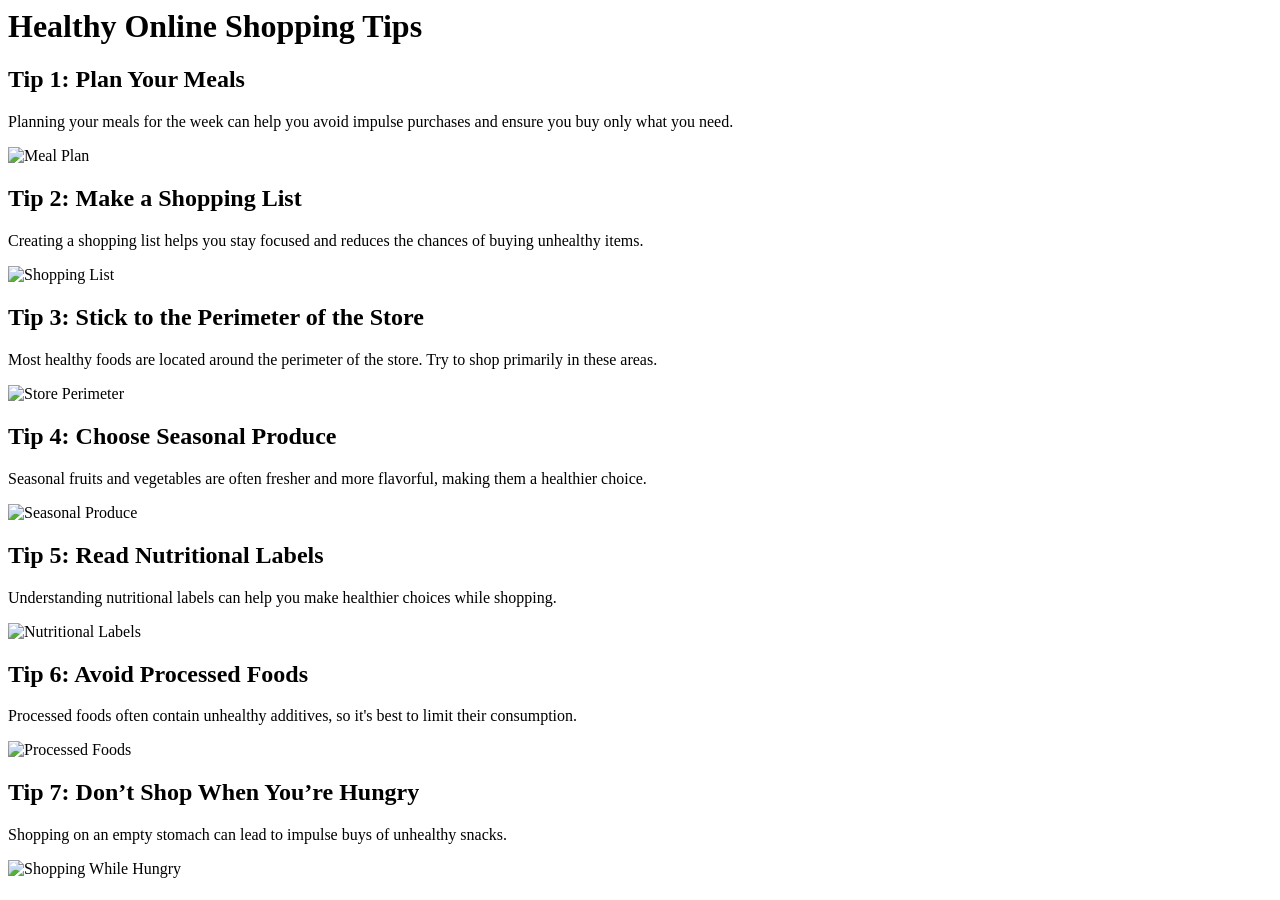
==== index.html @ 93de0075 "Update index.html with Healthy Online Shopping Tips blog post" ====
<html>
<head>
  <title>Healthy Online Shopping Tips</title>
</head>
<body>
  <h1>Healthy Online Shopping Tips</h1>
  <h2>Tip 1: Plan Your Meals</h2>
  <p>Planning your meals for the week can help you avoid impulse purchases and ensure you buy only what you need.</p>
  <img src="https://source.unsplash.com/featured/?meal-plan" alt="Meal Plan" />

  <h2>Tip 2: Make a Shopping List</h2>
  <p>Creating a shopping list helps you stay focused and reduces the chances of buying unhealthy items.</p>
  <img src="https://source.unsplash.com/featured/?shopping-list" alt="Shopping List" />

  <h2>Tip 3: Stick to the Perimeter of the Store</h2>
  <p>Most healthy foods are located around the perimeter of the store. Try to shop primarily in these areas.</p>
  <img src="https://source.unsplash.com/featured/?perimeter" alt="Store Perimeter" />

  <h2>Tip 4: Choose Seasonal Produce</h2>
  <p>Seasonal fruits and vegetables are often fresher and more flavorful, making them a healthier choice.</p>
  <img src="https://source.unsplash.com/featured/?seasonal-produce" alt="Seasonal Produce" />

  <h2>Tip 5: Read Nutritional Labels</h2>
  <p>Understanding nutritional labels can help you make healthier choices while shopping.</p>
  <img src="https://source.unsplash.com/featured/?nutritional-labels" alt="Nutritional Labels" />

  <h2>Tip 6: Avoid Processed Foods</h2>
  <p>Processed foods often contain unhealthy additives, so it's best to limit their consumption.</p>
  <img src="https://source.unsplash.com/featured/?processed-foods" alt="Processed Foods" />

  <h2>Tip 7: Don’t Shop When You’re Hungry</h2>
  <p>Shopping on an empty stomach can lead to impulse buys of unhealthy snacks.</p>
  <img src="https://source.unsplash.com/featured/?hungry-shopping" alt="Shopping While Hungry" />
</body>
</html>
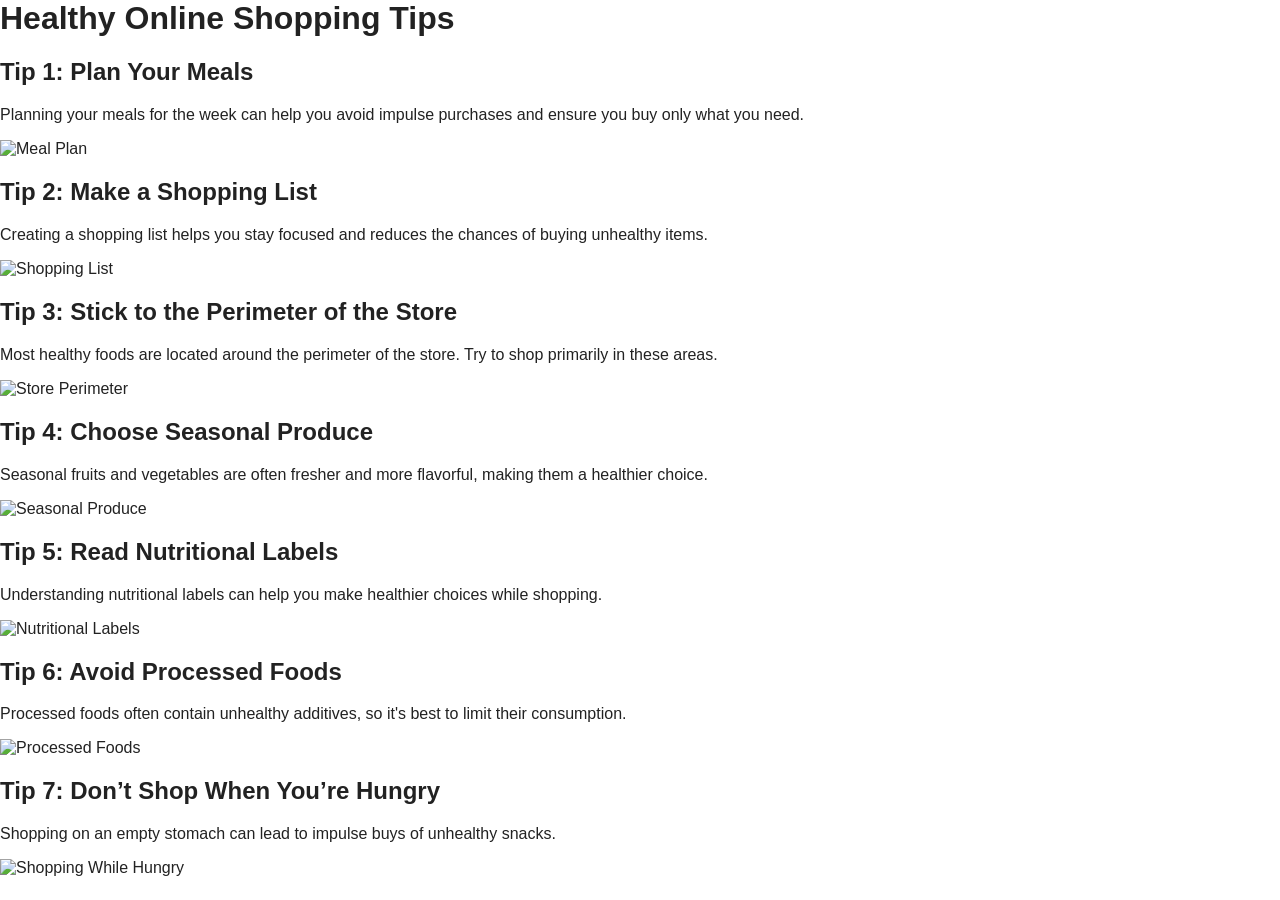
==== commit c20d8a45: "Update index.html" ====
--- a/index.html
+++ b/index.html
@@ -1,5 +1,9 @@
 <html>
 <head>
+  <meta charset="UTF-8">
+  <title>Wellness Basket Blog</title>
+  <meta name="viewport" content="width=device-width, initial-scale=1">
+  <link rel="stylesheet" href="style.css">
   <title>Healthy Online Shopping Tips</title>
 </head>
 <body>
@@ -32,4 +36,4 @@
   <p>Shopping on an empty stomach can lead to impulse buys of unhealthy snacks.</p>
   <img src="https://source.unsplash.com/featured/?hungry-shopping" alt="Shopping While Hungry" />
 </body>
-</html>+</html>
--- a/style.css
+++ b/style.css
@@ -0,0 +1,69 @@
+:root {
+    --jade: #00a86b;
+    --white: #fff;
+    --dark: #222;
+}
+
+body {
+    background: var(--white);
+    color: var(--dark);
+    font-family: 'Segoe UI', Arial, sans-serif;
+    margin: 0;
+    padding: 0;
+}
+
+header {
+    background: var(--jade);
+    color: var(--white);
+    padding: 1.5rem 1rem;
+    text-align: center;
+}
+
+header nav a {
+    color: var(--white);
+    margin: 0 1em;
+    text-decoration: none;
+    font-weight: bold;
+}
+
+header nav a:hover {
+    text-decoration: underline;
+}
+
+main {
+    max-width: 700px;
+    margin: 2rem auto;
+    padding: 0 1rem;
+}
+
+.blog-posts, .feedbacks {
+    background: #f6fff9;
+    border-radius: 8px;
+    box-shadow: 0 2px 6px rgba(0,0,0,0.03);
+    padding: 2rem;
+    margin-bottom: 2rem;
+}
+
+.post, .feedback {
+    background-color: var(--white);
+    border-left: 5px solid var(--jade);
+    margin-bottom: 1.5rem;
+    padding: 1rem 1.5rem;
+    border-radius: 4px;
+    box-shadow: 0 1px 3px rgba(0,0,0,0.02);
+}
+
+.date, .author {
+    color: #888;
+    font-size: 0.95em;
+    display: block;
+    margin-top: 0.5rem;
+}
+
+footer {
+    text-align: center;
+    padding: 1.5rem;
+    background: var(--jade);
+    color: var(--white);
+    margin-top: 4rem;
+}
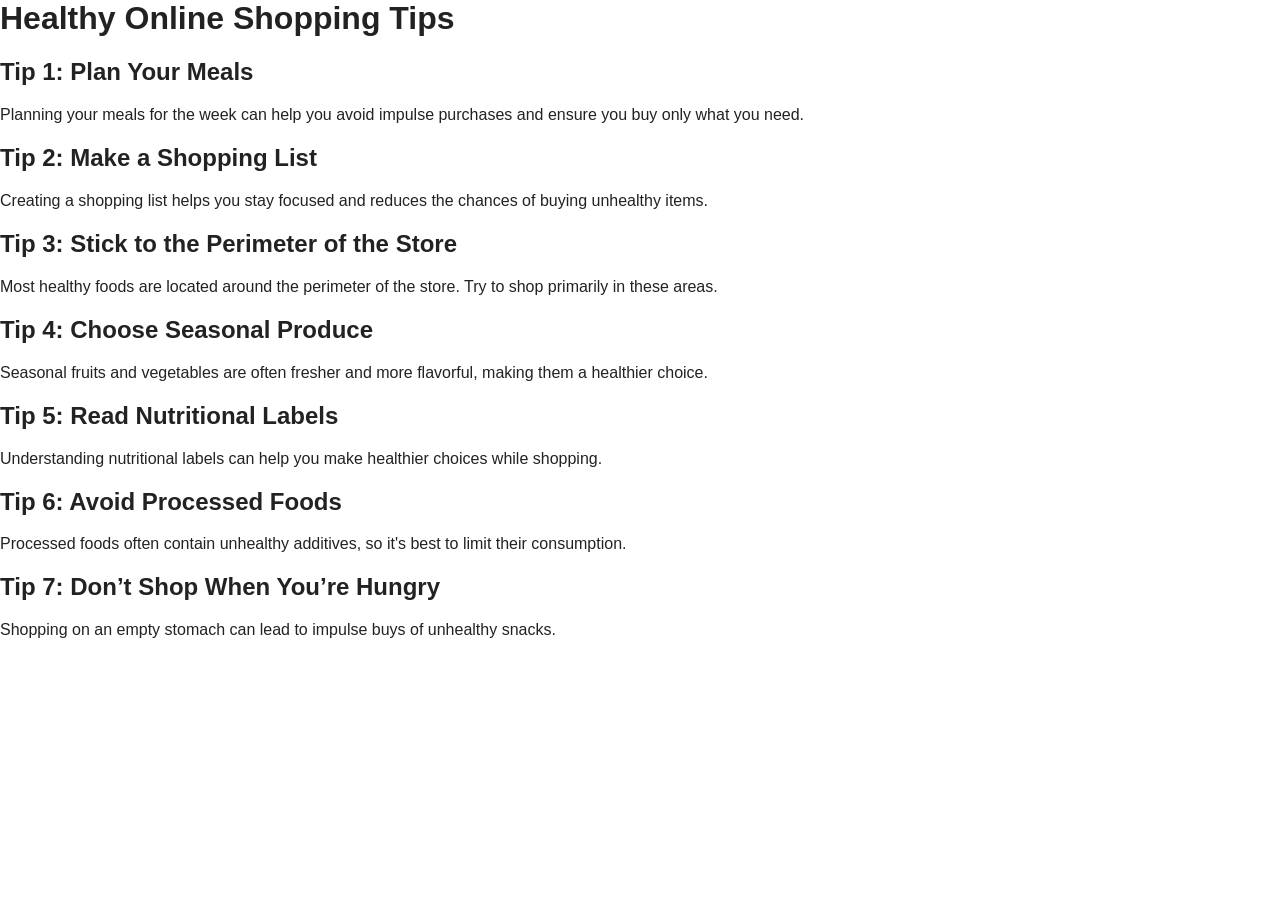
==== commit 2d3892f9: "Update index.html" ====
--- a/index.html
+++ b/index.html
@@ -4,36 +4,28 @@
   <title>Wellness Basket Blog</title>
   <meta name="viewport" content="width=device-width, initial-scale=1">
   <link rel="stylesheet" href="style.css">
-  <title>Healthy Online Shopping Tips</title>
 </head>
 <body>
   <h1>Healthy Online Shopping Tips</h1>
   <h2>Tip 1: Plan Your Meals</h2>
   <p>Planning your meals for the week can help you avoid impulse purchases and ensure you buy only what you need.</p>
-  <img src="https://source.unsplash.com/featured/?meal-plan" alt="Meal Plan" />
-
+  
   <h2>Tip 2: Make a Shopping List</h2>
   <p>Creating a shopping list helps you stay focused and reduces the chances of buying unhealthy items.</p>
-  <img src="https://source.unsplash.com/featured/?shopping-list" alt="Shopping List" />
 
   <h2>Tip 3: Stick to the Perimeter of the Store</h2>
   <p>Most healthy foods are located around the perimeter of the store. Try to shop primarily in these areas.</p>
-  <img src="https://source.unsplash.com/featured/?perimeter" alt="Store Perimeter" />
 
   <h2>Tip 4: Choose Seasonal Produce</h2>
   <p>Seasonal fruits and vegetables are often fresher and more flavorful, making them a healthier choice.</p>
-  <img src="https://source.unsplash.com/featured/?seasonal-produce" alt="Seasonal Produce" />
 
   <h2>Tip 5: Read Nutritional Labels</h2>
   <p>Understanding nutritional labels can help you make healthier choices while shopping.</p>
-  <img src="https://source.unsplash.com/featured/?nutritional-labels" alt="Nutritional Labels" />
 
   <h2>Tip 6: Avoid Processed Foods</h2>
   <p>Processed foods often contain unhealthy additives, so it's best to limit their consumption.</p>
-  <img src="https://source.unsplash.com/featured/?processed-foods" alt="Processed Foods" />
 
   <h2>Tip 7: Don’t Shop When You’re Hungry</h2>
   <p>Shopping on an empty stomach can lead to impulse buys of unhealthy snacks.</p>
-  <img src="https://source.unsplash.com/featured/?hungry-shopping" alt="Shopping While Hungry" />
 </body>
 </html>
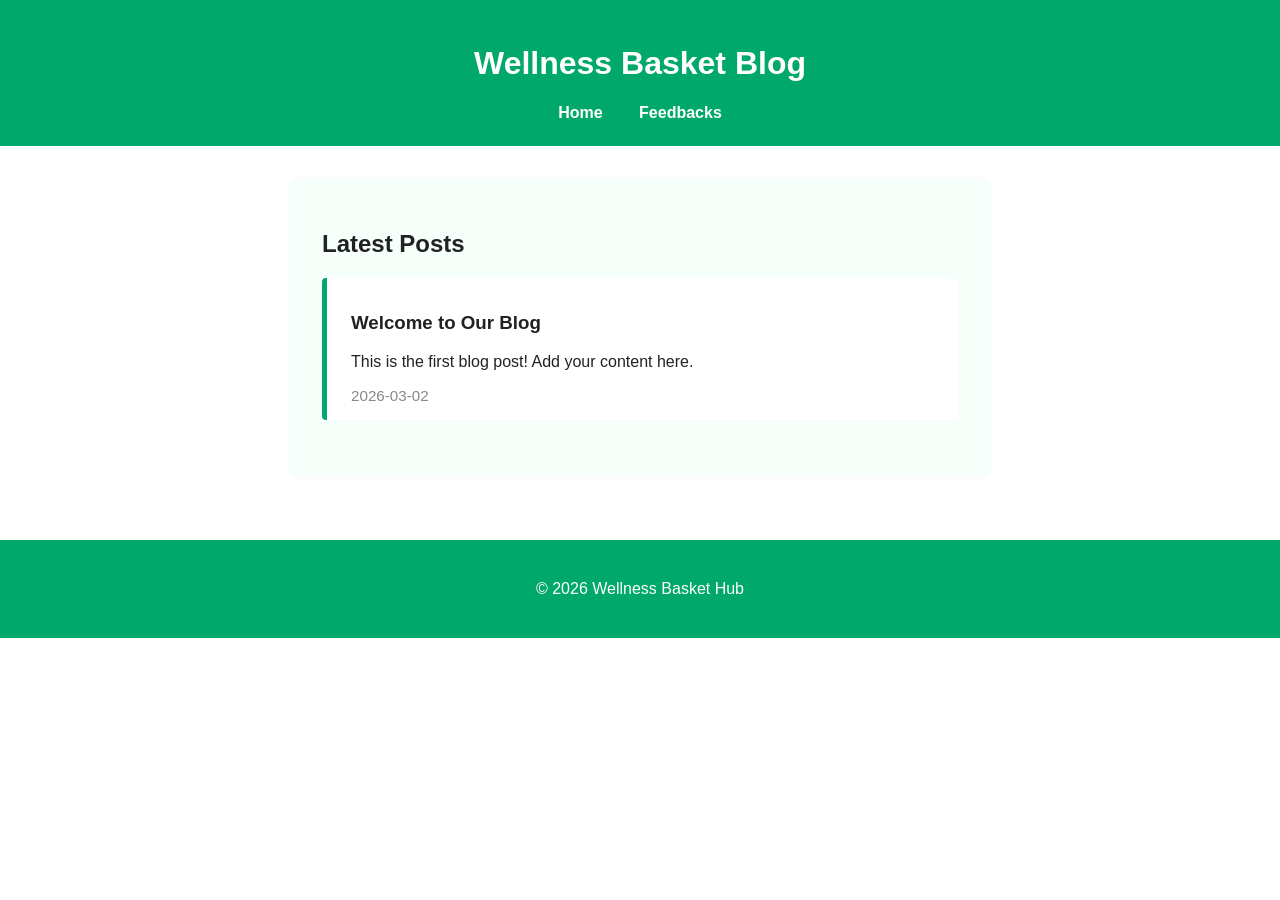
==== commit e9b5a584: "Update index.html" ====
--- a/index.html
+++ b/index.html
@@ -1,31 +1,32 @@
-<html>
+<!DOCTYPE html>
+<html lang="en">
 <head>
-  <meta charset="UTF-8">
-  <title>Wellness Basket Blog</title>
-  <meta name="viewport" content="width=device-width, initial-scale=1">
-  <link rel="stylesheet" href="style.css">
+    <meta charset="UTF-8">
+    <title>Wellness Basket Blog</title>
+    <meta name="viewport" content="width=device-width, initial-scale=1">
+    <link rel="stylesheet" href="style.css">
 </head>
 <body>
-  <h1>Healthy Online Shopping Tips</h1>
-  <h2>Tip 1: Plan Your Meals</h2>
-  <p>Planning your meals for the week can help you avoid impulse purchases and ensure you buy only what you need.</p>
-  
-  <h2>Tip 2: Make a Shopping List</h2>
-  <p>Creating a shopping list helps you stay focused and reduces the chances of buying unhealthy items.</p>
-
-  <h2>Tip 3: Stick to the Perimeter of the Store</h2>
-  <p>Most healthy foods are located around the perimeter of the store. Try to shop primarily in these areas.</p>
-
-  <h2>Tip 4: Choose Seasonal Produce</h2>
-  <p>Seasonal fruits and vegetables are often fresher and more flavorful, making them a healthier choice.</p>
-
-  <h2>Tip 5: Read Nutritional Labels</h2>
-  <p>Understanding nutritional labels can help you make healthier choices while shopping.</p>
-
-  <h2>Tip 6: Avoid Processed Foods</h2>
-  <p>Processed foods often contain unhealthy additives, so it's best to limit their consumption.</p>
-
-  <h2>Tip 7: Don’t Shop When You’re Hungry</h2>
-  <p>Shopping on an empty stomach can lead to impulse buys of unhealthy snacks.</p>
+    <header>
+        <h1>Wellness Basket Blog</h1>
+        <nav>
+            <a href="index.html">Home</a>
+            <a href="feedbacks.html">Feedbacks</a>
+        </nav>
+    </header>
+    <main>
+        <section class="blog-posts">
+            <h2>Latest Posts</h2>
+            <!-- Example post -->
+            <article class="post">
+                <h3>Welcome to Our Blog</h3>
+                <p>This is the first blog post! Add your content here.</p>
+                <span class="date">2026-03-02</span>
+            </article>
+        </section>
+    </main>
+    <footer>
+        <p>&copy; 2026 Wellness Basket Hub</p>
+    </footer>
 </body>
 </html>
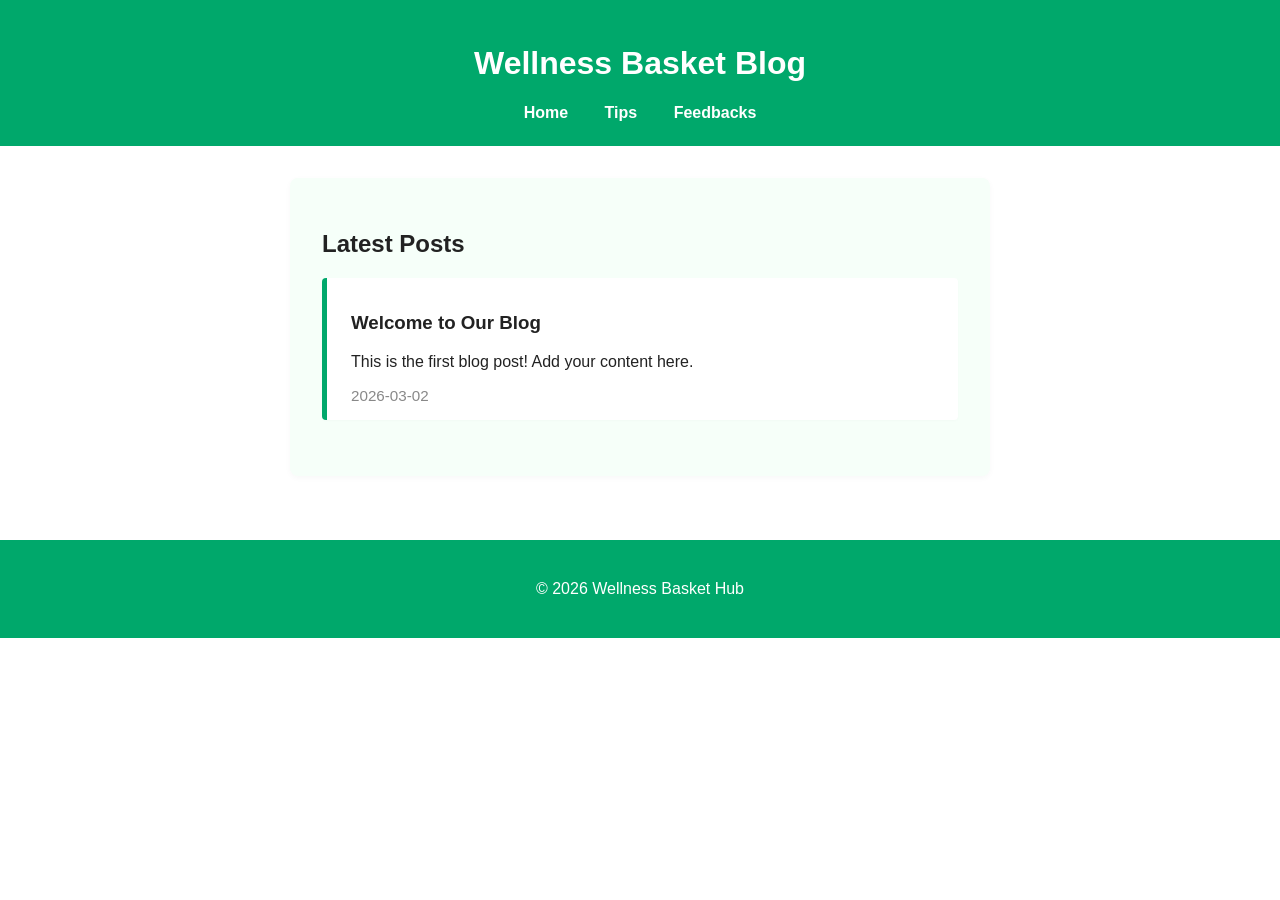
==== commit 8d4521ea: "Update index.html" ====
--- a/index.html
+++ b/index.html
@@ -11,6 +11,7 @@
         <h1>Wellness Basket Blog</h1>
         <nav>
             <a href="index.html">Home</a>
+            <a href="tips.html">Tips</a>
             <a href="feedbacks.html">Feedbacks</a>
         </nav>
     </header>
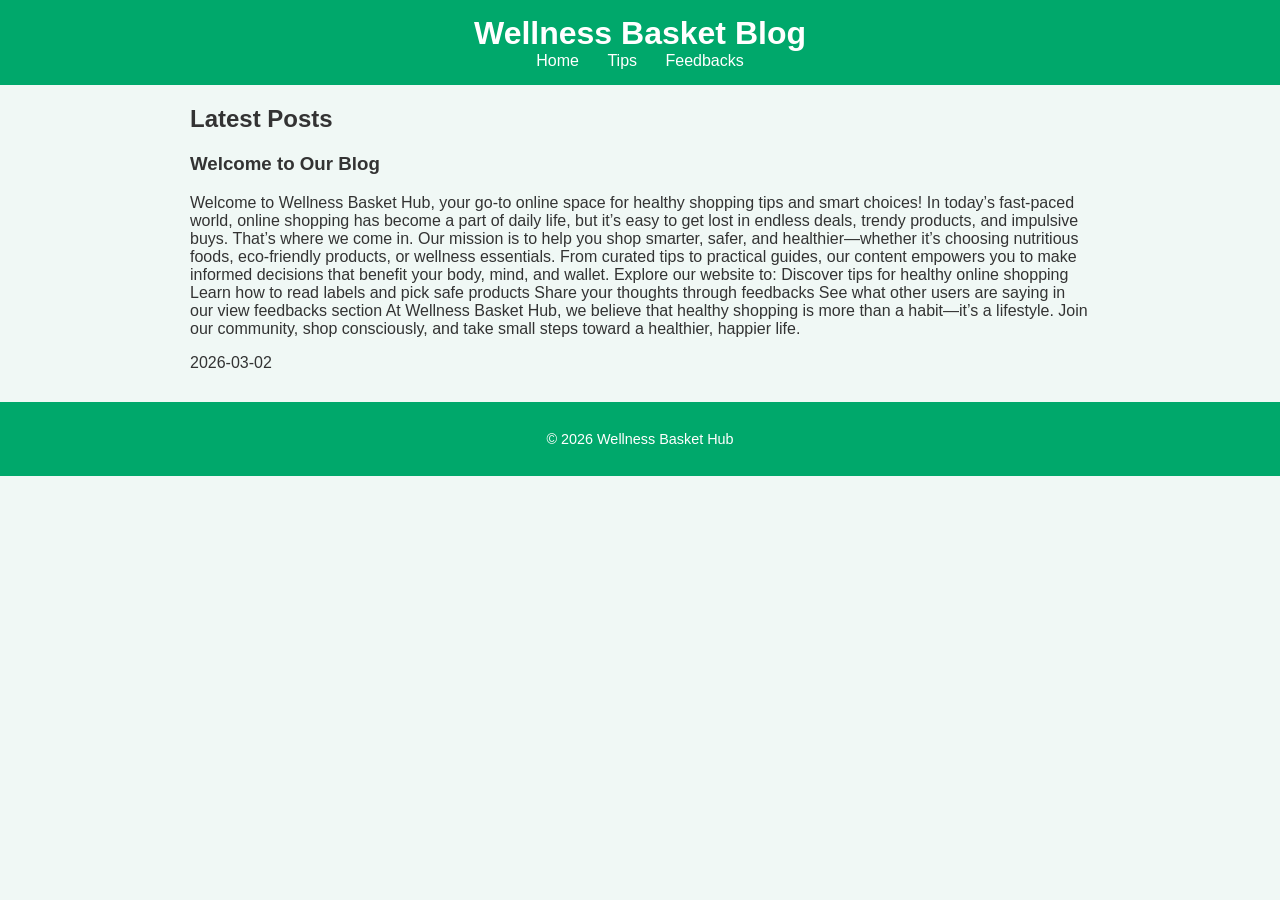
==== commit 397d56fa: "Update index.html" ====
--- a/index.html
+++ b/index.html
@@ -21,7 +21,21 @@
             <!-- Example post -->
             <article class="post">
                 <h3>Welcome to Our Blog</h3>
-                <p>This is the first blog post! Add your content here.</p>
+                <p>Welcome to Wellness Basket Hub, your go-to online space for healthy shopping tips and smart choices! In today’s fast-paced world, online shopping has become a part of daily life, but it’s easy to get lost in endless deals, trendy products, and impulsive buys. That’s where we come in.
+
+Our mission is to help you shop smarter, safer, and healthier—whether it’s choosing nutritious foods, eco-friendly products, or wellness essentials. From curated tips to practical guides, our content empowers you to make informed decisions that benefit your body, mind, and wallet.
+
+Explore our website to:
+
+Discover tips for healthy online shopping
+
+Learn how to read labels and pick safe products
+
+Share your thoughts through feedbacks
+
+See what other users are saying in our view feedbacks section
+
+At Wellness Basket Hub, we believe that healthy shopping is more than a habit—it’s a lifestyle. Join our community, shop consciously, and take small steps toward a healthier, happier life. </p>
                 <span class="date">2026-03-02</span>
             </article>
         </section>
@@ -29,5 +43,6 @@
     <footer>
         <p>&copy; 2026 Wellness Basket Hub</p>
     </footer>
+<script src="script.js"></script>
 </body>
 </html>
--- a/style.css
+++ b/style.css
@@ -1,69 +1,168 @@
-:root {
-    --jade: #00a86b;
-    --white: #fff;
-    --dark: #222;
+/* Base styling */
+body {
+    font-family: 'Segoe UI', Tahoma, Geneva, Verdana, sans-serif;
+    margin: 0;
+    padding: 0;
+    background-color: #f0f8f5; /* soft minty background */
+    color: #333;
 }
 
-body {
-    background: var(--white);
-    color: var(--dark);
-    font-family: 'Segoe UI', Arial, sans-serif;
-    margin: 0;
-    padding: 0;
+header, footer {
+    background-color: #00A86B; /* jade green */
+    color: white;
+    text-align: center;
+    padding: 15px 0;
 }
 
-header {
-    background: var(--jade);
-    color: var(--white);
-    padding: 1.5rem 1rem;
-    text-align: center;
+header h1 {
+    margin: 0;
+    font-size: 2rem;
+    font-weight: 600;
 }
 
-header nav a {
-    color: var(--white);
-    margin: 0 1em;
+nav a {
+    margin: 0 12px;
     text-decoration: none;
-    font-weight: bold;
+    color: white;
+    font-weight: 500;
+    transition: all 0.3s ease;
 }
 
-header nav a:hover {
-    text-decoration: underline;
+nav a:hover {
+    color: #f0f8f5;
+    text-shadow: 1px 1px 2px #00000020;
 }
 
+/* Main content */
 main {
-    max-width: 700px;
-    margin: 2rem auto;
-    padding: 0 1rem;
+    max-width: 900px;
+    margin: 20px auto;
+    padding: 0 15px;
 }
 
-.blog-posts, .feedbacks {
-    background: #f6fff9;
-    border-radius: 8px;
-    box-shadow: 0 2px 6px rgba(0,0,0,0.03);
-    padding: 2rem;
-    margin-bottom: 2rem;
+/* Feedback Intro */
+.feedback-intro {
+    background-color: #e0f3eb; /* light jade */
+    border-left: 5px solid #00A86B;
+    padding: 15px 20px;
+    border-radius: 10px;
+    margin-bottom: 25px;
 }
 
-.post, .feedback {
-    background-color: var(--white);
-    border-left: 5px solid var(--jade);
-    margin-bottom: 1.5rem;
-    padding: 1rem 1.5rem;
-    border-radius: 4px;
-    box-shadow: 0 1px 3px rgba(0,0,0,0.02);
+.feedback-intro h2 {
+    margin-top: 0;
+    color: #007f57;
 }
 
-.date, .author {
-    color: #888;
-    font-size: 0.95em;
-    display: block;
-    margin-top: 0.5rem;
+/* Feedback Form */
+.feedback-form {
+    background-color: white;
+    padding: 20px 25px;
+    border-radius: 12px;
+    box-shadow: 0 4px 8px rgba(0,0,0,0.1);
+    margin-bottom: 30px;
 }
 
+.feedback-form label {
+    display: block;
+    margin-bottom: 5px;
+    font-weight: 600;
+    color: #007f57;
+}
+
+.feedback-form input,
+.feedback-form textarea {
+    width: 100%;
+    padding: 12px;
+    margin-bottom: 15px;
+    border: 2px solid #cce6d8;
+    border-radius: 8px;
+    font-size: 1rem;
+    transition: all 0.3s ease;
+}
+
+.feedback-form input:focus,
+.feedback-form textarea:focus {
+    border-color: #00A86B;
+    outline: none;
+    box-shadow: 0 0 5px rgba(0,168,107,0.4);
+}
+
+.feedback-form button {
+    background-color: #00A86B;
+    color: white;
+    border: none;
+    padding: 12px 25px;
+    font-size: 1rem;
+    border-radius: 8px;
+    cursor: pointer;
+    transition: all 0.3s ease;
+    font-weight: 600;
+}
+
+.feedback-form button:hover {
+    background-color: #007f57;
+    transform: scale(1.05);
+}
+
+/* Feedback List */
+.feedbacks {
+    margin-top: 20px;
+}
+
+.feedbacks article {
+    background-color: #e0f3eb;
+    border-radius: 12px;
+    padding: 15px 20px;
+    margin-bottom: 15px;
+    position: relative;
+    box-shadow: 0 2px 5px rgba(0,0,0,0.05);
+}
+
+.feedbacks article p {
+    margin: 0 0 10px 0;
+    font-size: 1rem;
+}
+
+.feedbacks article .author {
+    font-size: 0.9rem;
+    font-style: italic;
+    color: #006644;
+}
+
+/* Delete button */
+.delete-btn {
+    position: absolute;
+    top: 10px;
+    right: 10px;
+    background-color: #ff6b6b;
+    color: white;
+    border: none;
+    padding: 5px 10px;
+    font-size: 0.8rem;
+    border-radius: 6px;
+    cursor: pointer;
+    transition: all 0.3s ease;
+}
+
+.delete-btn:hover {
+    background-color: #e63946;
+}
+
+/* Footer */
 footer {
-    text-align: center;
-    padding: 1.5rem;
-    background: var(--jade);
-    color: var(--white);
-    margin-top: 4rem;
-}+    font-size: 0.9rem;
+    margin-top: 30px;
+}
+
+/* Responsive */
+@media (max-width: 600px) {
+    nav a {
+        display: block;
+        margin: 8px 0;
+    }
+
+    .feedback-form, .feedback-intro, .feedbacks article {
+        padding: 15px;
+    }
+}
